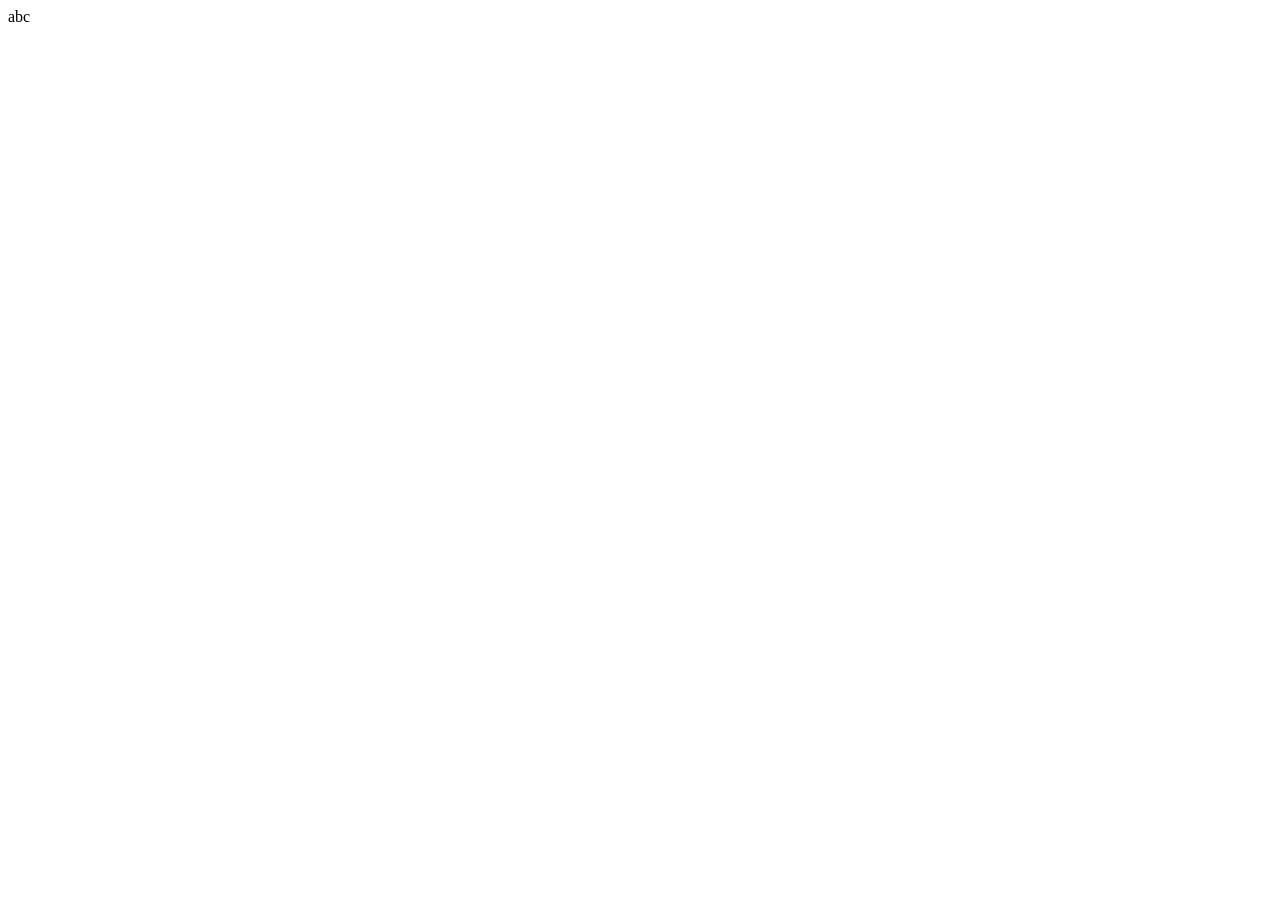
==== index.html @ 1bb3642d "testing vscode to github" ====
<!DOCTYPE html>
<html lang="en">
<head>
    <meta charset="UTF-8">
    <meta name="viewport" content="width=device-width, initial-scale=1.0">
    <title>Document</title>
    <link rel="stylesheet" href="myStyle.css">
</head>
<body>
abc
</body>
</html>
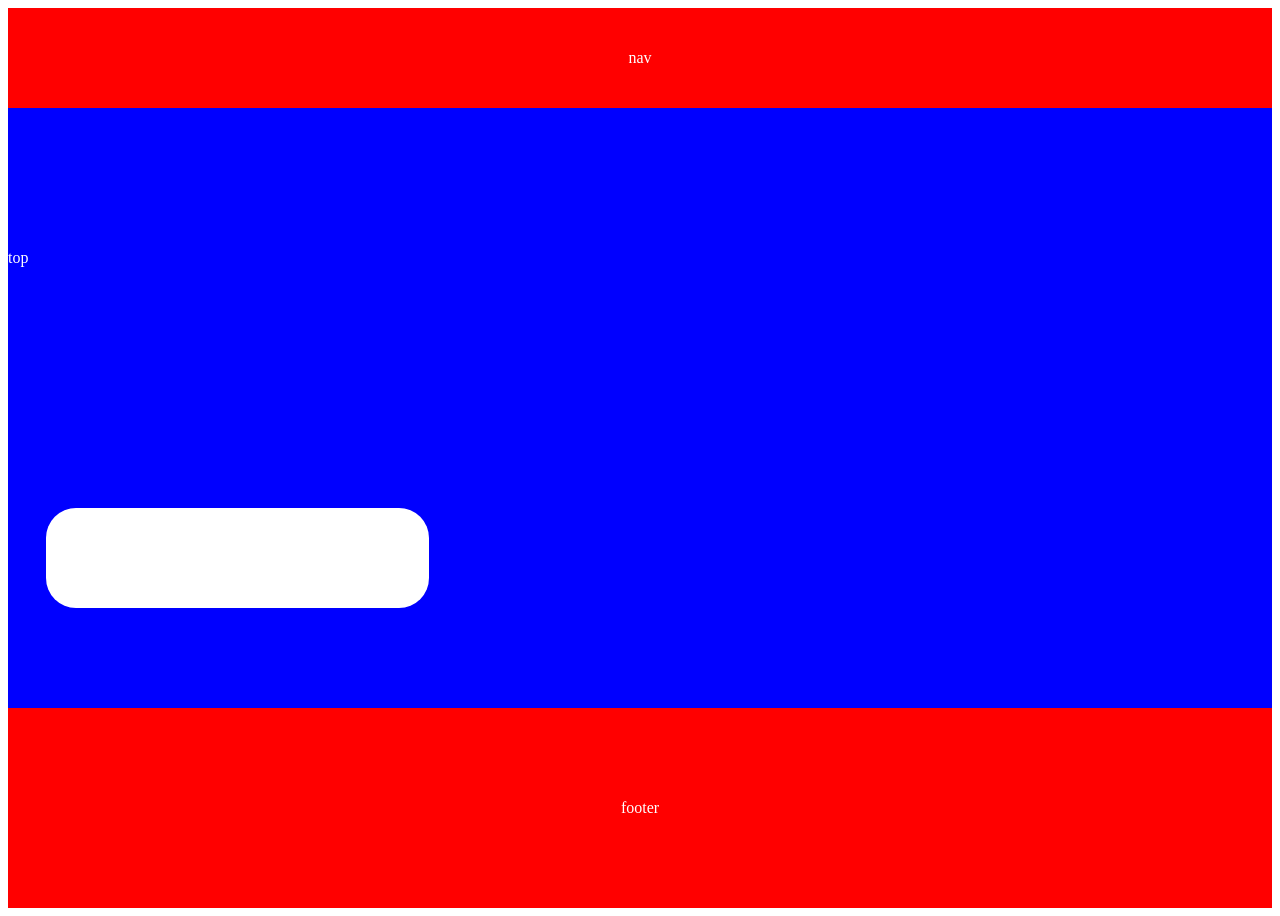
==== commit eaf74933: "basic structure of main page" ====
--- a/index.html
+++ b/index.html
@@ -7,6 +7,21 @@
     <link rel="stylesheet" href="myStyle.css">
 </head>
 <body>
-abc
+<div class="mainStructure">
+    <nav class="nav">
+        nav
+    </nav>
+    <div class="mainBody">
+        <div class="topMainBody">
+            top
+        </div>
+        <div class="bottomMainBody">
+            <div class="bottomBox tall"></div>
+        </div>
+    </div>
+    <footer class="footer">
+        footer
+    </footer>
+</div>
 </body>
 </html>
--- a/myStyle.css
+++ b/myStyle.css
@@ -0,0 +1,50 @@
+.mainStructure {
+    display: grid;
+    grid-template-columns: 1fr;
+    grid-template-rows: 0.5fr 3fr 1fr;
+    grid-column-gap: 0px;
+    grid-row-gap: 0px;
+    height: 100vh;
+}
+.nav, .mainBody, .footer {
+    color: white;
+    display: flex;
+    justify-content: center;
+    align-items: center;
+}
+.nav, .footer {
+    background-color: red;
+}
+.mainBody {
+    background-color: blue;
+    display: grid;
+    grid-template-columns: 1fr;
+    grid-template-rows: 1fr 1fr;
+    grid-template-areas: 
+    "top"
+    "bottom";
+}
+.topMainBody {
+    grid-area: top;
+}
+.bottomMainBody {
+    grid-area: bottom;
+    display: grid;
+    grid-template-columns: repeat(3, 1fr);
+    grid-template-rows: repeat(2, 1fr);
+    grid-column-gap: 20px;
+    grid-row-gap: 20px;
+    padding: 3%;
+}
+.bottomBox {
+    min-height: 100px;
+    background-color: white;
+    color: black;
+    border-radius: 30px;
+    display: flex;
+    justify-content: center;
+    align-items: center;
+}
+.tall {
+    grid-row: span 2;
+}
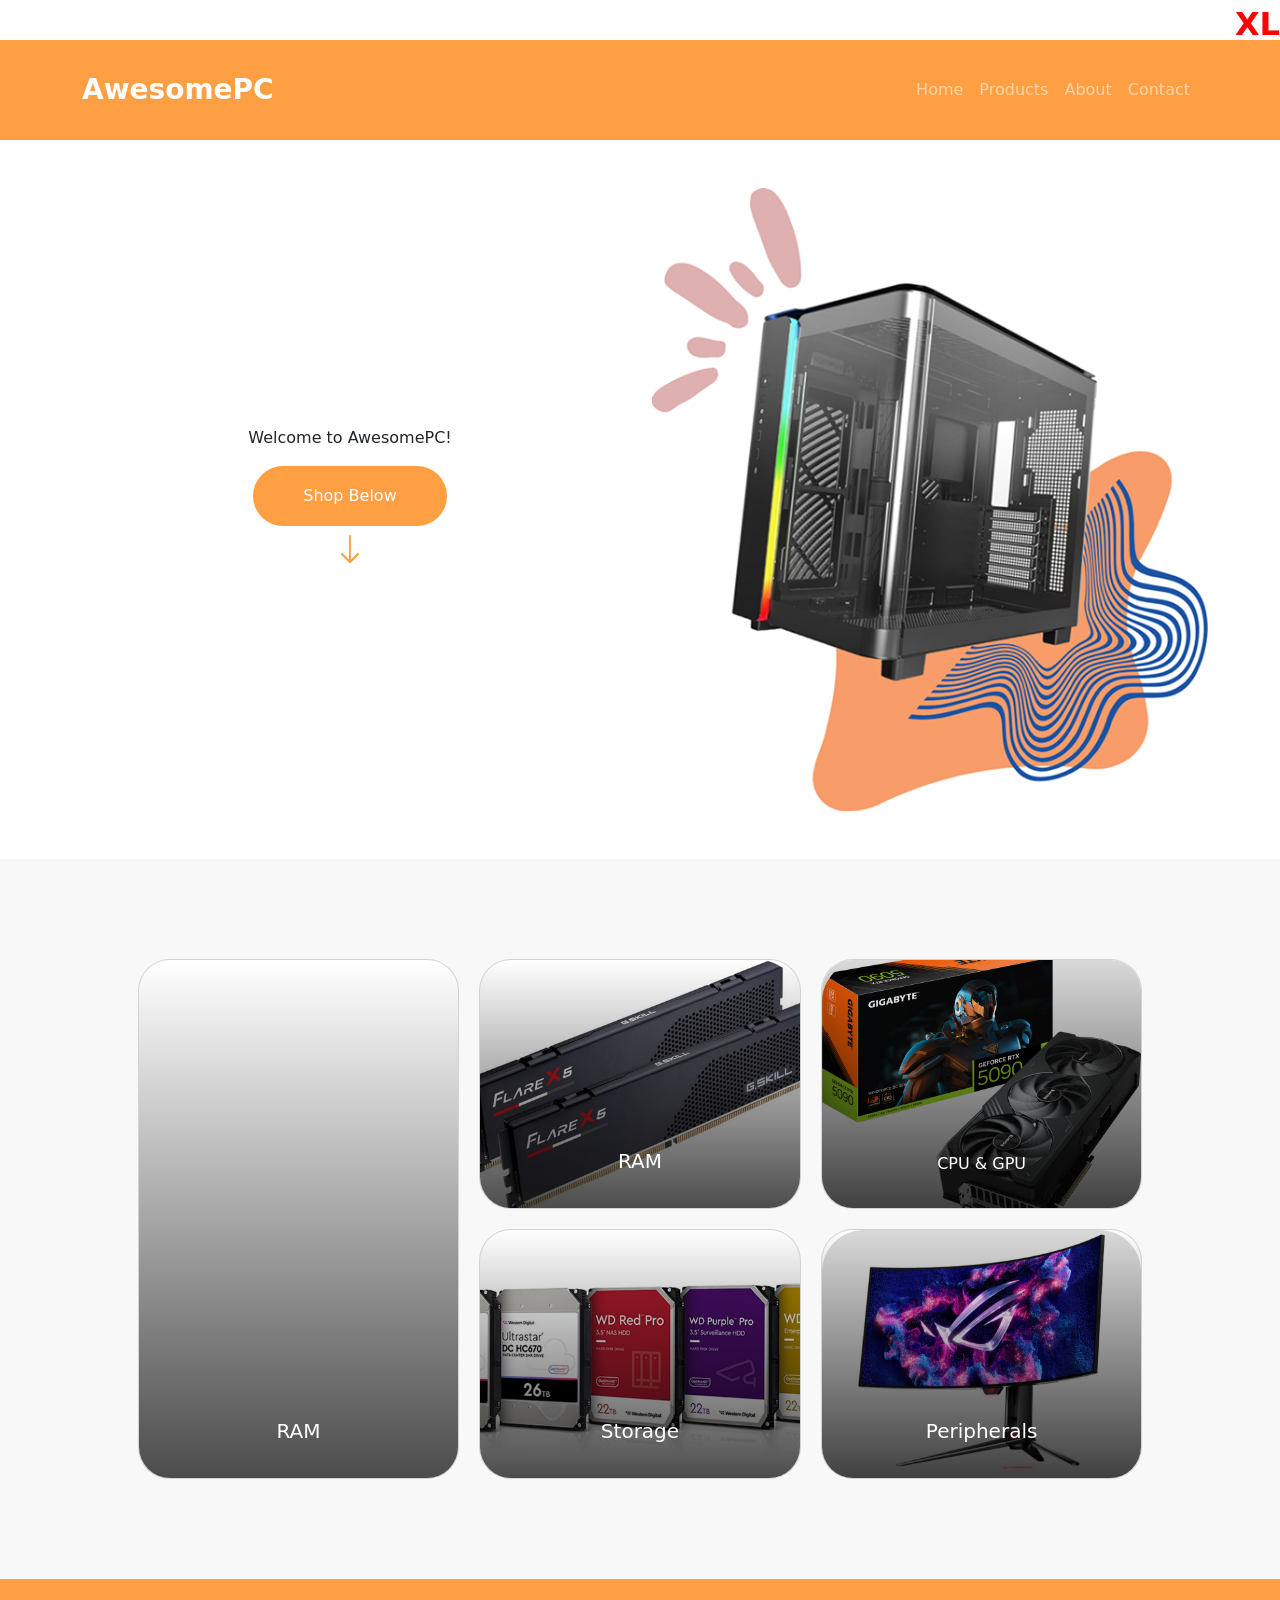
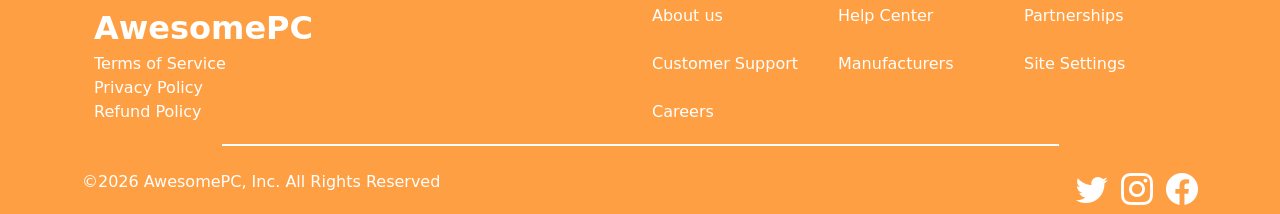
==== commit cfc09777: "Main Page" ====
--- a/index.html
+++ b/index.html
@@ -4,24 +4,139 @@
     <meta charset="UTF-8">
     <meta name="viewport" content="width=device-width, initial-scale=1.0">
     <title>Document</title>
+    <link rel="stylesheet" href="https://cdn.jsdelivr.net/npm/bootstrap-icons@1.11.3/font/bootstrap-icons.css">
+    <link rel="stylesheet" href="css/bootstrap.min.css">
     <link rel="stylesheet" href="myStyle.css">
+    <link rel="stylesheet" href="breakpoint.css">
 </head>
-<body>
-<div class="mainStructure">
-    <nav class="nav">
-        nav
-    </nav>
-    <div class="mainBody">
-        <div class="topMainBody">
-            top
-        </div>
-        <div class="bottomMainBody">
-            <div class="bottomBox tall"></div>
+<body class="d-flex flex-column min-vh-100">
+
+<nav class="navbar navbar-expand-sm bg-myOrange navbar-dark py-sm-4">
+    <div class="container">
+        <a href="#" class="navbar-brand fs-3 fw-bold">AwesomePC</a>
+        <button class="navbar-toggler" data-bs-toggle="collapse" data-bs-target="#nav"><span class="navbar-toggler-icon"></span></button>
+        <div class="collapse navbar-collapse" id="nav">
+            <ul class="navbar-nav ms-auto">
+                <li class="nav-item active">
+                    <a href="#" class="nav-link">Home</a>
+                </li>
+                <li class="nav-item">
+                    <a href="#" class="nav-link">Products</a>
+                </li>
+                <li class="nav-item">
+                    <a href="#" class="nav-link">About</a>
+                </li>
+                <li class="nav-item">
+                    <a href="#" class="nav-link">Contact</a>
+                </li>
+            </ul>
         </div>
     </div>
-    <footer class="footer">
-        footer
-    </footer>
-</div>
+</nav>
+
+<main class="container-fluid">
+    <div class="row my-5 mx-sm-5 mx-3">
+        <div class="col d-flex flex-column justify-content-center align-items-center text-center ">
+            <div class="row">
+                <p style="font-size: if(media(min-width: 1200px): 6rem; media(min-width: 992px): 5rem; media(min-width: 768px): 4rem; media(min-width: 576px): 3rem; else: 1.5rem);">Welcome to AwesomePC!</p>
+            </div>
+            <div class="row d-sm-flex d-none">
+                <a href="#belowPage" class="btn btn-myOrange px-sm-5 px-4 py-3 rounded-pill"><p style="font-size: if(media(min-width: 576px): 2rem; else: 1rem); margin: 0">Shop Below</p></a>
+            </div>
+            <div class="row d-sm-flex d-none">
+                <i class="bi bi-arrow-down text-myOrange fs-2"></i>
+            </div>
+        </div>
+        <div class="col d-flex flex-column justify-content-center align-items-center">
+            <img src="assets/mainpage-pc.png" alt="" class="img-fluid">
+        </div>
+    </div>
+    <div class="row d-sm-none dm-flex my-2 mx-3 flex-column justify-content-center align-items-center text-center" style="padding: 0 5rem;">
+        <div class="row">
+            <a href="#belowPage" class="btn btn-myOrange px-4 py-3 rounded-pill"><p style="font-size: if(media(min-width: 576px): 2rem; else: 1rem); margin: 0">Shop Below</p></a>
+        </div>
+        <div class="row">
+            <i class="bi bi-arrow-down text-myOrange fs-2"></i>
+        </div>
+    </div>
+    <div id="belowPage" class="row" style="background-color: #F8F8F8; padding: 100px 10% ;">
+        <div class="mainPage-grid">
+            <a class="card rounded-5 overflow-hidden box-large product-card">
+                <img src="assets/mainpage-computercase.png" alt="" class="card-img product-img">
+                <div class="card-body card-img-overlay d-flex justify-content-center align-items-end" style="background: linear-gradient(to top, rgba(0,0,0,0.7), transparent);"><p class="text-white fs-5 product-text">RAM</p></div>
+            </a>
+            <a href="#" class="card rounded-5 overflow-hidden product-card">
+                <img src="assets/mainpage-ram.png" alt="" class="card-img product-img">
+                <div class="card-img-overlay d-flex justify-content-center align-items-end" style="background: linear-gradient(to top, rgba(0,0,0,0.7), transparent);"><p class="text-white fs-5 product-text">RAM</p></div>
+            </a>
+            <a href="#" class="card rounded-5 overflow-hidden product-card">
+                <img src="assets/mainpage-cpugpu.png" alt="" class="card-img product-img">
+                <div class="card-img-overlay d-flex justify-content-center align-items-end" style="background: linear-gradient(to top, rgba(0,0,0,0.7), transparent);"><p class="text-white fs-6 product-text">CPU & GPU</p></div>
+            </a>
+            <a href="#" class="card rounded-5 overflow-hidden product-card">
+                <img src="assets/mainpage-storage.png" alt="" class="card-img product-img">
+                <div class="card-img-overlay d-flex justify-content-center align-items-end" style="background: linear-gradient(to top, rgba(0,0,0,0.7), transparent);"><p class="text-white fs-5 product-text">Storage</p></div>
+            </a>
+            <a href="#" class="card rounded-5 overflow-hidden product-card">
+                <img src="assets/mainpage-peripherals.png" alt="" class="card-img product-img">
+                <div class="card-img-overlay d-flex justify-content-center align-items-end" style="background: linear-gradient(to top, rgba(0,0,0,0.7), transparent);"><p class="text-white fs-5 product-text">Peripherals</p></div>
+            </a>
+        </div>
+    </div>
+</main>
+
+
+<footer class="bg-myOrange text-white" style="padding-top: 25px;">
+    <div class="container">
+        <div class="container">
+            <div class="row">
+                <div class="col-sm-6 col-12 mb-sm-0 mb-5">
+                    <a href="#" class="text-decoration-none text-white fs-2 fw-bold m-0">AwesomePC</a>
+                    <a href="#" class="text-decoration-none text-white animated-link">Terms of Service</a>
+                    <a href="#" class="text-decoration-none text-white animated-link">Privacy Policy</a>
+                    <a href="#" class="text-decoration-none text-white animated-link">Refund Policy</a>
+                </div>
+                <div class="col-sm-6 col-12">
+                    <div class="row row-cols-1 row-cols-sm-2 row-cols-lg-3 gy-4">
+                        <div class="col">
+                            <a href="#" class="text-decoration-none text-white animated-link">About us</a>
+                        </div>
+                        <div class="col">
+                            <a href="#" class="text-decoration-none text-white animated-link">Help Center</a>
+                        </div>
+                        <div class="col">
+                            <a href="#" class="text-decoration-none text-white animated-link">Partnerships</a>
+                        </div>
+                        <div class="col">
+                            <a href="#" class="text-decoration-none text-white animated-link">Customer Support</a>
+                        </div>
+                        <div class="col">
+                            <a href="#" class="text-decoration-none text-white animated-link">Manufacturers</a>
+                        </div>
+                        <div class="col">
+                            <a href="#" class="text-decoration-none text-white animated-link">Site Settings</a>
+                        </div>
+                        <div class="col">
+                            <a href="#" class="text-decoration-none text-white animated-link">Careers</a>
+                        </div>
+                    </div>
+                </div>
+            </div>
+        </div>
+        <hr style="border: none; border: 1px solid white; margin: 20px auto; width:75%" class="opacity-100">
+        <div class="row align-items-center">
+            <div class="col">
+                <p class="">©2026 AwesomePC, Inc. All Rights Reserved</p>
+            </div>
+            <div class="col text-end">
+                <a href="#" class="text-decoration-none text-white me-2"><i href="#" class="bi bi-twitter fs-2"></i></a>
+                <a href="#" class="text-decoration-none text-white me-2"><i class="bi bi-instagram fs-2"></i></a>
+                <a href="#" class="text-decoration-none text-white"><i class="bi bi-facebook fs-2"></i></a>
+            </div>
+        </div>
+    </div>
+
+</footer>
+<script src="js/bootstrap.bundle.min.js"></script>
 </body>
 </html>
--- a/myStyle.css
+++ b/myStyle.css
@@ -1,50 +1,87 @@
-.mainStructure {
+.bg-myOrange {
+    background-color: #FF9F43;
+}
+
+.text-myOrange {
+    color: #FF9F43;
+}
+
+.btn-myOrange {
+    background-color: #FF9F43;
+    color: white;
+    border: 2px solid transparent;
+}
+
+.btn-myOrange:hover {
+    background-color: transparent;
+    color: #FF9F43;
+    border: 2px solid #FF9F43;
+}
+
+
+.animated-link {
+    position: relative;
+    text-decoration: none;
+    display: block;
+    width: 100%;
+}
+.animated-link::after {
+    content: "";
+    position: absolute;
+    left: 0;
+    bottom: -2px;
+    width: 0; 
+    height: 2px; 
+    background-color: white; 
+    transition: width 0.3s ease; 
+}
+.animated-link:hover::after { 
+    width: 100%; 
+}
+
+.mainPage-grid {
     display: grid;
-    grid-template-columns: 1fr;
-    grid-template-rows: 0.5fr 3fr 1fr;
-    grid-column-gap: 0px;
-    grid-row-gap: 0px;
-    height: 100vh;
+    gap: 20px;
 }
-.nav, .mainBody, .footer {
-    color: white;
-    display: flex;
-    justify-content: center;
-    align-items: center;
+
+.mainPage-grid {
+    grid-template-columns: 1fr 1fr;
+    grid-auto-rows: 150px;
 }
-.nav, .footer {
-    background-color: red;
+
+.box-large {
+    grid-column: span 2;
 }
-.mainBody {
-    background-color: blue;
-    display: grid;
-    grid-template-columns: 1fr;
-    grid-template-rows: 1fr 1fr;
-    grid-template-areas: 
-    "top"
-    "bottom";
+
+@media (min-width: 768px) {
+    .mainPage-grid {
+        grid-template-columns: 1fr 1fr 1fr;
+        grid-template-rows: 250px 250px;
+    }
+
+    .box-large {
+        grid-column: 1;
+        grid-row: span 2;
+    }
 }
-.topMainBody {
-    grid-area: top;
+
+.product-card {
+    position: relative;
 }
-.bottomMainBody {
-    grid-area: bottom;
-    display: grid;
-    grid-template-columns: repeat(3, 1fr);
-    grid-template-rows: repeat(2, 1fr);
-    grid-column-gap: 20px;
-    grid-row-gap: 20px;
-    padding: 3%;
+
+.product-img {
+    transition: transform 0.4s ease;
 }
-.bottomBox {
-    min-height: 100px;
-    background-color: white;
-    color: black;
-    border-radius: 30px;
-    display: flex;
-    justify-content: center;
-    align-items: center;
+
+
+.product-text {
+    transition: transform 0.4s ease;
 }
-.tall {
-    grid-row: span 2;
+
+.product-card:hover .product-img {
+    transform: scale(1.1);
+}
+
+.product-card:hover .product-text {
+    transform: translateY(-10px);
 }
--- a/breakpoint.css
+++ b/breakpoint.css
@@ -0,0 +1,53 @@
+body {
+  margin-top: 40px; /* This margin just makes the text easier to read. You can remove it if you want since it can mess with your other styles. */
+}
+
+body::before {
+  content: "XS";
+  color: red;
+  font-size: 2rem;
+  font-weight: bold;
+  position: fixed;
+  top: 0;
+  right: 0;
+  display: block;
+  z-index: 9999;
+}
+
+/* This box class is purely used for explaining how the bootstrap grid system works. */
+.box {
+  background-color: lightblue;
+  border: 1px solid blue;
+  min-height: 50px;
+  font-size: 2rem;
+}
+
+@media (min-width: 576px) {
+  body::before {
+    content: "SM";
+  }
+}
+
+@media (min-width: 768px) {
+  body::before {
+    content: "MD";
+  }
+}
+
+@media (min-width: 992px) {
+  body::before {
+    content: "LG";
+  }
+}
+
+@media (min-width: 1200px) {
+  body::before {
+    content: "XL";
+  }
+}
+
+@media (min-width: 1400px) {
+  body::before {
+    content: "XXL";
+  }
+}
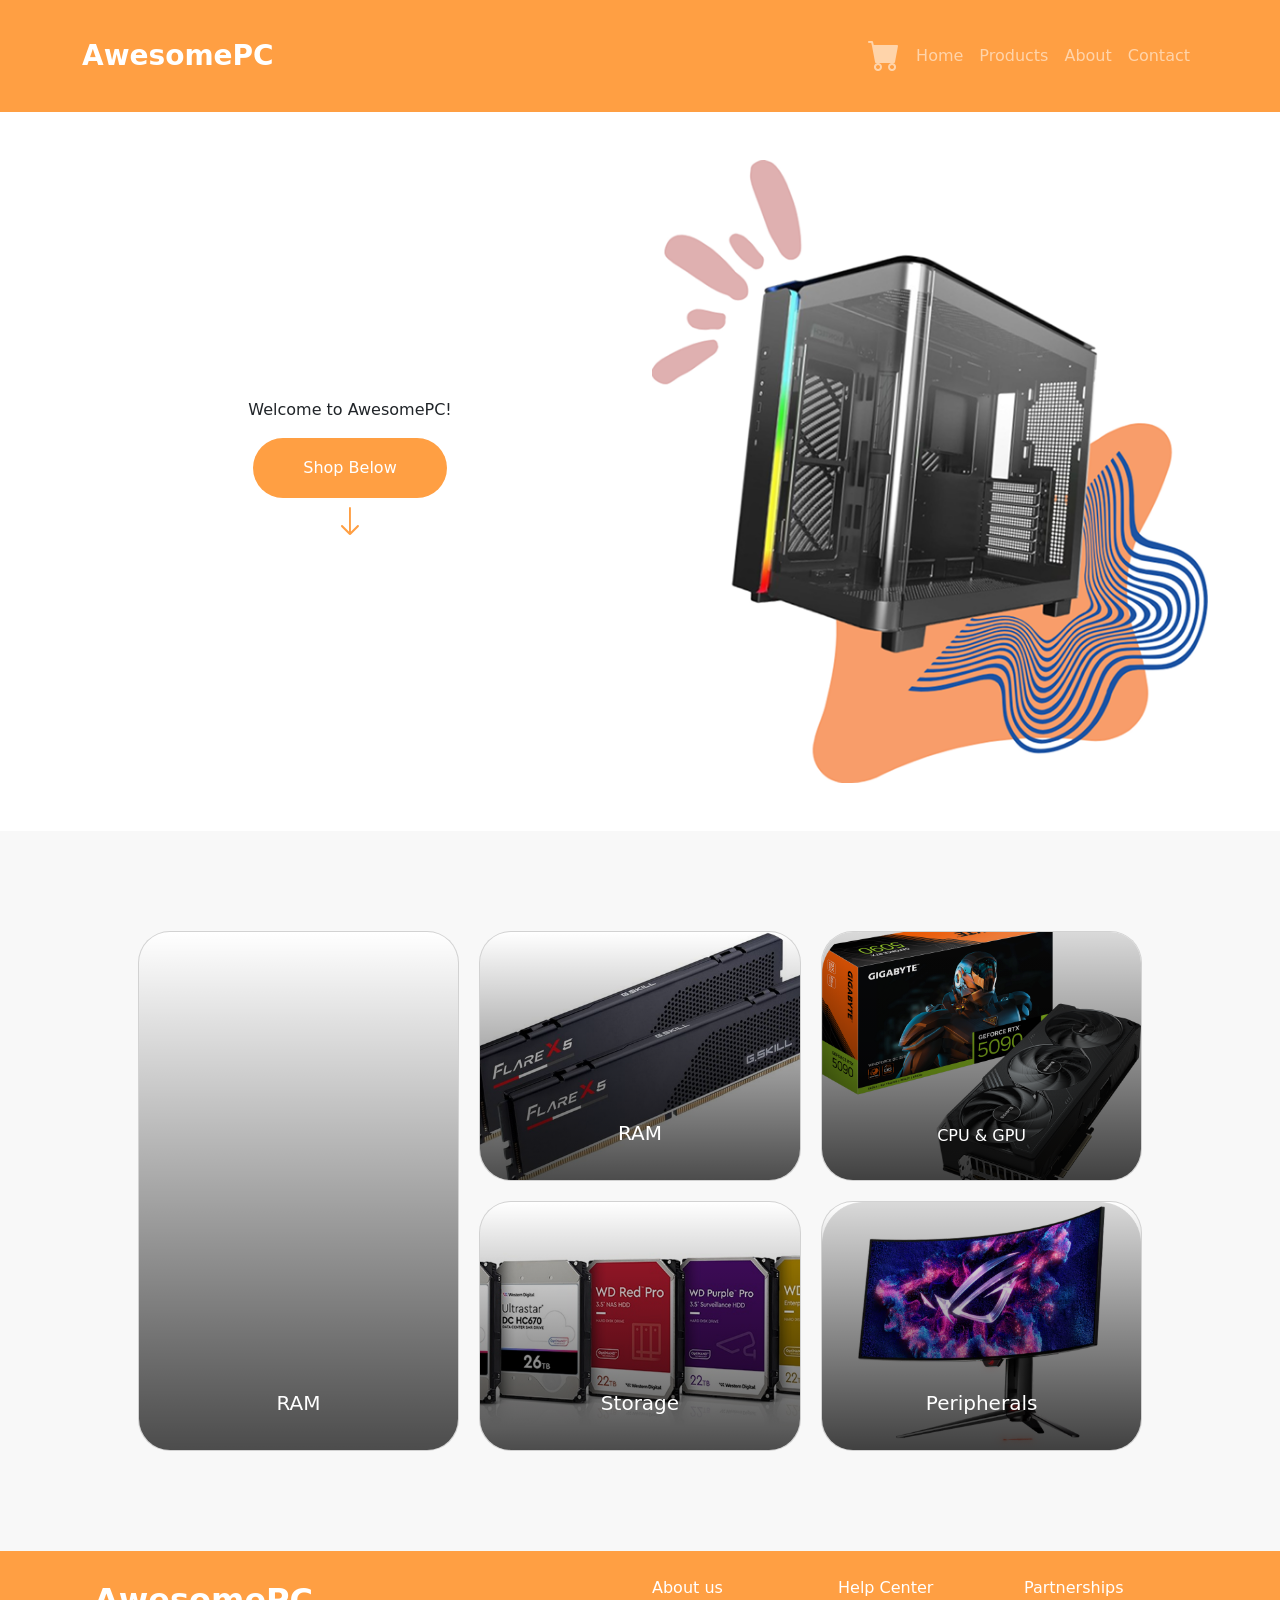
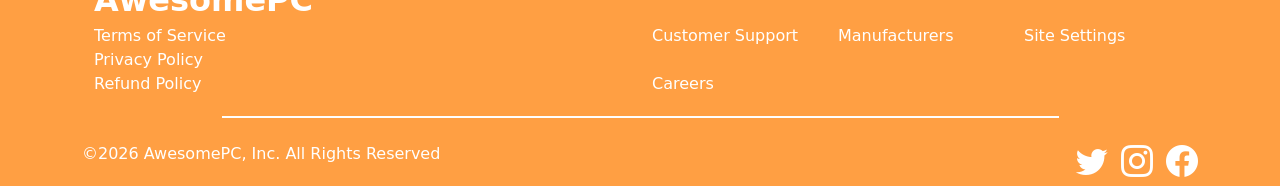
==== commit bde14c6d: "added all the other pages" ====
--- a/index.html
+++ b/index.html
@@ -3,31 +3,34 @@
 <head>
     <meta charset="UTF-8">
     <meta name="viewport" content="width=device-width, initial-scale=1.0">
-    <title>Document</title>
+    <title>AwesomePC</title>
     <link rel="stylesheet" href="https://cdn.jsdelivr.net/npm/bootstrap-icons@1.11.3/font/bootstrap-icons.css">
     <link rel="stylesheet" href="css/bootstrap.min.css">
     <link rel="stylesheet" href="myStyle.css">
-    <link rel="stylesheet" href="breakpoint.css">
+    <!-- <link rel="stylesheet" href="breakpoint.css"> -->
 </head>
 <body class="d-flex flex-column min-vh-100">
 
 <nav class="navbar navbar-expand-sm bg-myOrange navbar-dark py-sm-4">
     <div class="container">
-        <a href="#" class="navbar-brand fs-3 fw-bold">AwesomePC</a>
+        <a href="index.html" class="navbar-brand fs-3 fw-bold">AwesomePC</a>
         <button class="navbar-toggler" data-bs-toggle="collapse" data-bs-target="#nav"><span class="navbar-toggler-icon"></span></button>
         <div class="collapse navbar-collapse" id="nav">
-            <ul class="navbar-nav ms-auto">
+            <ul class="navbar-nav ms-auto align-items-center">
+                <li class="nav-item">
+                    <a href="checkout.html" class="nav-link fs-2"><i class="bi bi-cart-fill"></i></a>
+                </li>
                 <li class="nav-item active">
-                    <a href="#" class="nav-link">Home</a>
+                    <a href="index.html" class="nav-link">Home</a>
                 </li>
                 <li class="nav-item">
-                    <a href="#" class="nav-link">Products</a>
+                    <a href="products.html" class="nav-link">Products</a>
                 </li>
                 <li class="nav-item">
-                    <a href="#" class="nav-link">About</a>
+                    <a href="misc.html" class="nav-link">About</a>
                 </li>
                 <li class="nav-item">
-                    <a href="#" class="nav-link">Contact</a>
+                    <a href="misc.html" class="nav-link">Contact</a>
                 </li>
             </ul>
         </div>
@@ -61,23 +64,23 @@
     </div>
     <div id="belowPage" class="row" style="background-color: #F8F8F8; padding: 100px 10% ;">
         <div class="mainPage-grid">
-            <a class="card rounded-5 overflow-hidden box-large product-card">
+            <a href="products.html" class="card rounded-5 overflow-hidden box-large product-card">
                 <img src="assets/mainpage-computercase.png" alt="" class="card-img product-img">
                 <div class="card-body card-img-overlay d-flex justify-content-center align-items-end" style="background: linear-gradient(to top, rgba(0,0,0,0.7), transparent);"><p class="text-white fs-5 product-text">RAM</p></div>
             </a>
-            <a href="#" class="card rounded-5 overflow-hidden product-card">
+            <a href="products.html" class="card rounded-5 overflow-hidden product-card">
                 <img src="assets/mainpage-ram.png" alt="" class="card-img product-img">
                 <div class="card-img-overlay d-flex justify-content-center align-items-end" style="background: linear-gradient(to top, rgba(0,0,0,0.7), transparent);"><p class="text-white fs-5 product-text">RAM</p></div>
             </a>
-            <a href="#" class="card rounded-5 overflow-hidden product-card">
+            <a href="products.html" class="card rounded-5 overflow-hidden product-card">
                 <img src="assets/mainpage-cpugpu.png" alt="" class="card-img product-img">
                 <div class="card-img-overlay d-flex justify-content-center align-items-end" style="background: linear-gradient(to top, rgba(0,0,0,0.7), transparent);"><p class="text-white fs-6 product-text">CPU & GPU</p></div>
             </a>
-            <a href="#" class="card rounded-5 overflow-hidden product-card">
+            <a href="products.html" class="card rounded-5 overflow-hidden product-card">
                 <img src="assets/mainpage-storage.png" alt="" class="card-img product-img">
                 <div class="card-img-overlay d-flex justify-content-center align-items-end" style="background: linear-gradient(to top, rgba(0,0,0,0.7), transparent);"><p class="text-white fs-5 product-text">Storage</p></div>
             </a>
-            <a href="#" class="card rounded-5 overflow-hidden product-card">
+            <a href="products.html" class="card rounded-5 overflow-hidden product-card">
                 <img src="assets/mainpage-peripherals.png" alt="" class="card-img product-img">
                 <div class="card-img-overlay d-flex justify-content-center align-items-end" style="background: linear-gradient(to top, rgba(0,0,0,0.7), transparent);"><p class="text-white fs-5 product-text">Peripherals</p></div>
             </a>
@@ -91,33 +94,33 @@
         <div class="container">
             <div class="row">
                 <div class="col-sm-6 col-12 mb-sm-0 mb-5">
-                    <a href="#" class="text-decoration-none text-white fs-2 fw-bold m-0">AwesomePC</a>
-                    <a href="#" class="text-decoration-none text-white animated-link">Terms of Service</a>
-                    <a href="#" class="text-decoration-none text-white animated-link">Privacy Policy</a>
-                    <a href="#" class="text-decoration-none text-white animated-link">Refund Policy</a>
+                    <a href="index.html" class="text-decoration-none text-white fs-2 fw-bold m-0">AwesomePC</a>
+                    <a href="misc.html" class="text-decoration-none text-white animated-link">Terms of Service</a>
+                    <a href="misc.html" class="text-decoration-none text-white animated-link">Privacy Policy</a>
+                    <a href="misc.html" class="text-decoration-none text-white animated-link">Refund Policy</a>
                 </div>
                 <div class="col-sm-6 col-12">
                     <div class="row row-cols-1 row-cols-sm-2 row-cols-lg-3 gy-4">
                         <div class="col">
-                            <a href="#" class="text-decoration-none text-white animated-link">About us</a>
+                            <a href="misc.html" class="text-decoration-none text-white animated-link">About us</a>
                         </div>
                         <div class="col">
-                            <a href="#" class="text-decoration-none text-white animated-link">Help Center</a>
+                            <a href="misc.html" class="text-decoration-none text-white animated-link">Help Center</a>
                         </div>
                         <div class="col">
-                            <a href="#" class="text-decoration-none text-white animated-link">Partnerships</a>
+                            <a href="misc.html" class="text-decoration-none text-white animated-link">Partnerships</a>
                         </div>
                         <div class="col">
-                            <a href="#" class="text-decoration-none text-white animated-link">Customer Support</a>
+                            <a href="misc.html" class="text-decoration-none text-white animated-link">Customer Support</a>
                         </div>
                         <div class="col">
-                            <a href="#" class="text-decoration-none text-white animated-link">Manufacturers</a>
+                            <a href="misc.html" class="text-decoration-none text-white animated-link">Manufacturers</a>
                         </div>
                         <div class="col">
-                            <a href="#" class="text-decoration-none text-white animated-link">Site Settings</a>
+                            <a href="misc.html" class="text-decoration-none text-white animated-link">Site Settings</a>
                         </div>
                         <div class="col">
-                            <a href="#" class="text-decoration-none text-white animated-link">Careers</a>
+                            <a href="misc.html" class="text-decoration-none text-white animated-link">Careers</a>
                         </div>
                     </div>
                 </div>
--- a/myStyle.css
+++ b/myStyle.css
@@ -1,5 +1,9 @@
 .bg-myOrange {
     background-color: #FF9F43;
+}
+
+.bg-myMuteOrange {
+    background-color: #F3E7DF;
 }
 
 .text-myOrange {
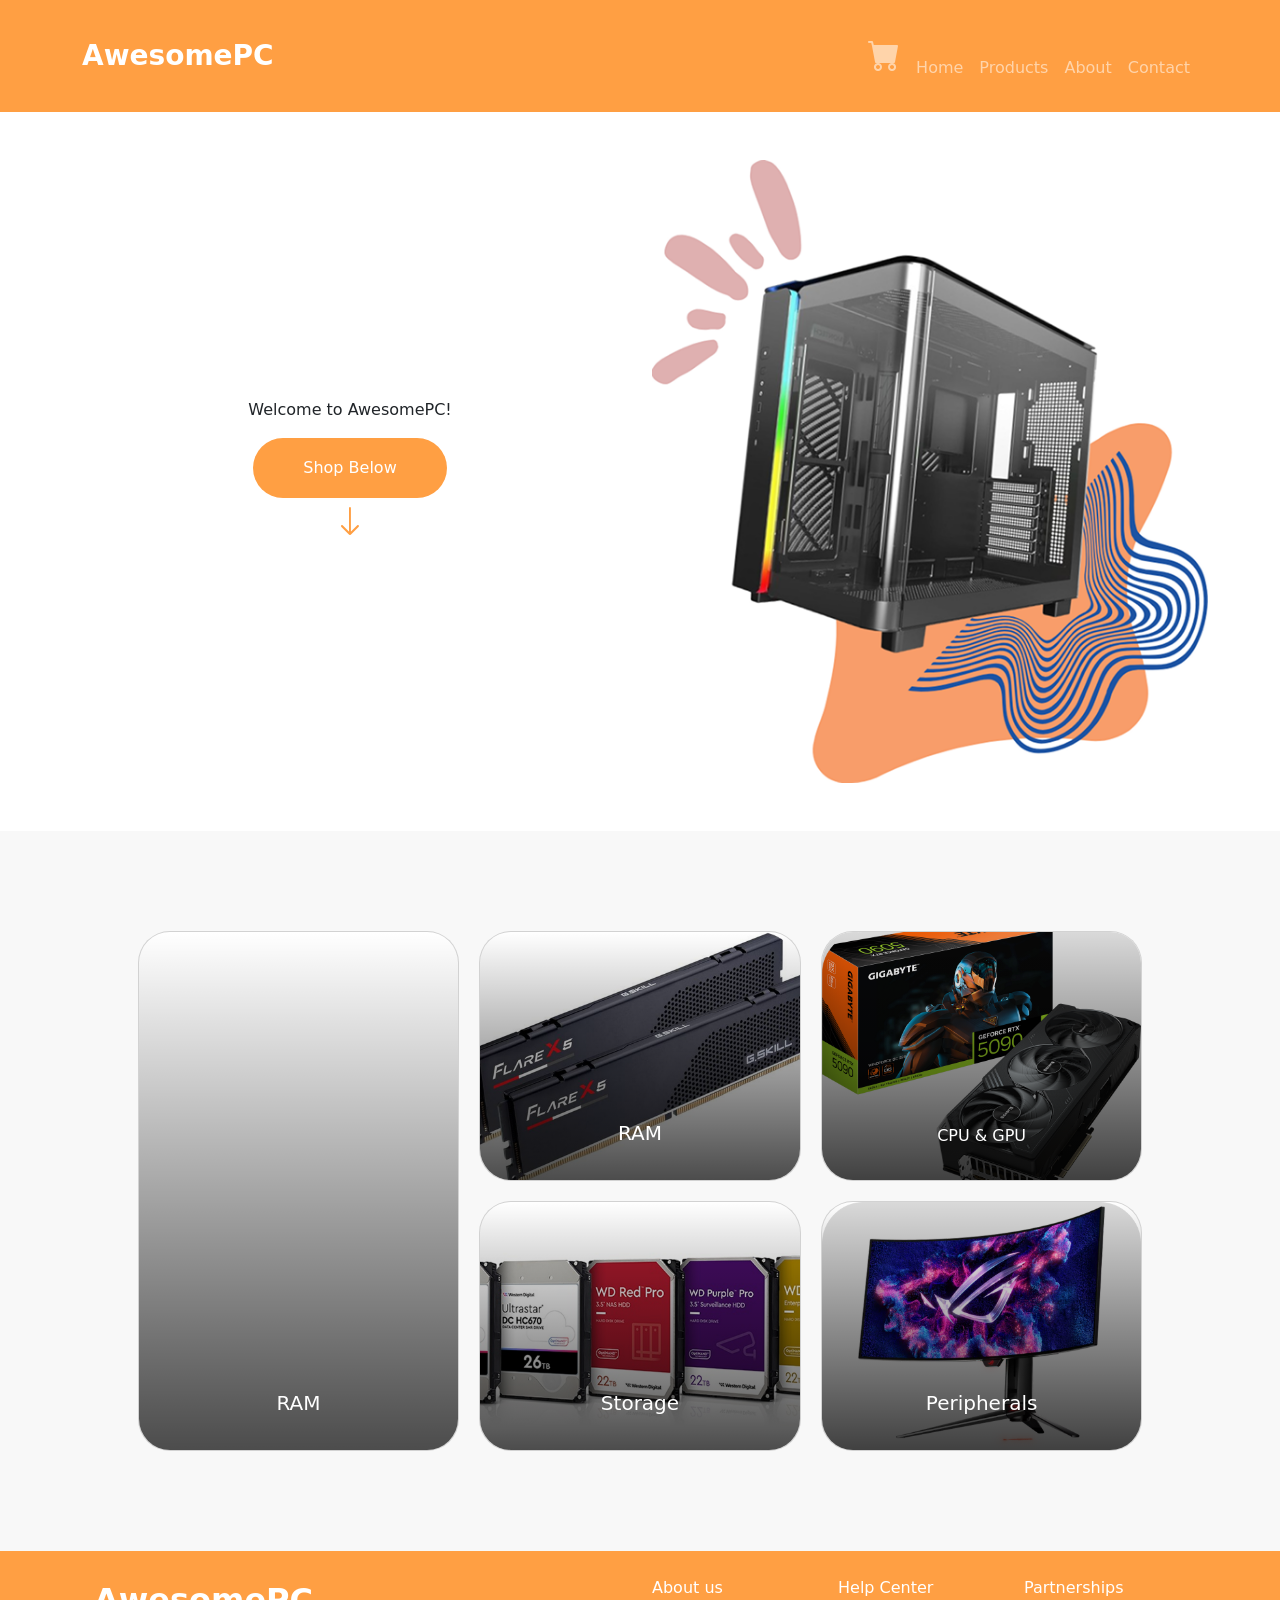
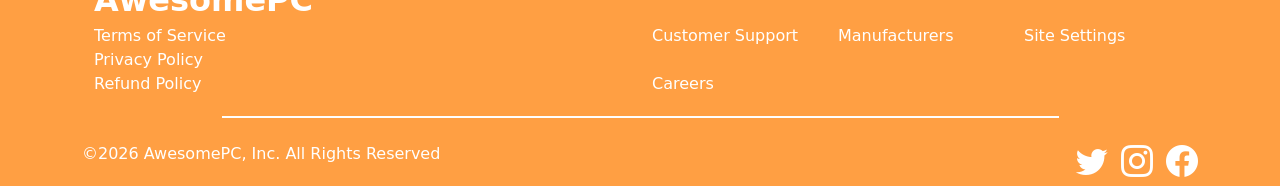
==== commit fb7efabb: "Change navbar alignment from center to end" ====
--- a/index.html
+++ b/index.html
@@ -16,7 +16,7 @@
         <a href="index.html" class="navbar-brand fs-3 fw-bold">AwesomePC</a>
         <button class="navbar-toggler" data-bs-toggle="collapse" data-bs-target="#nav"><span class="navbar-toggler-icon"></span></button>
         <div class="collapse navbar-collapse" id="nav">
-            <ul class="navbar-nav ms-auto align-items-center">
+            <ul class="navbar-nav ms-auto align-items-end">
                 <li class="nav-item">
                     <a href="checkout.html" class="nav-link fs-2"><i class="bi bi-cart-fill"></i></a>
                 </li>
@@ -142,4 +142,4 @@
 </footer>
 <script src="js/bootstrap.bundle.min.js"></script>
 </body>
-</html>+</html>
